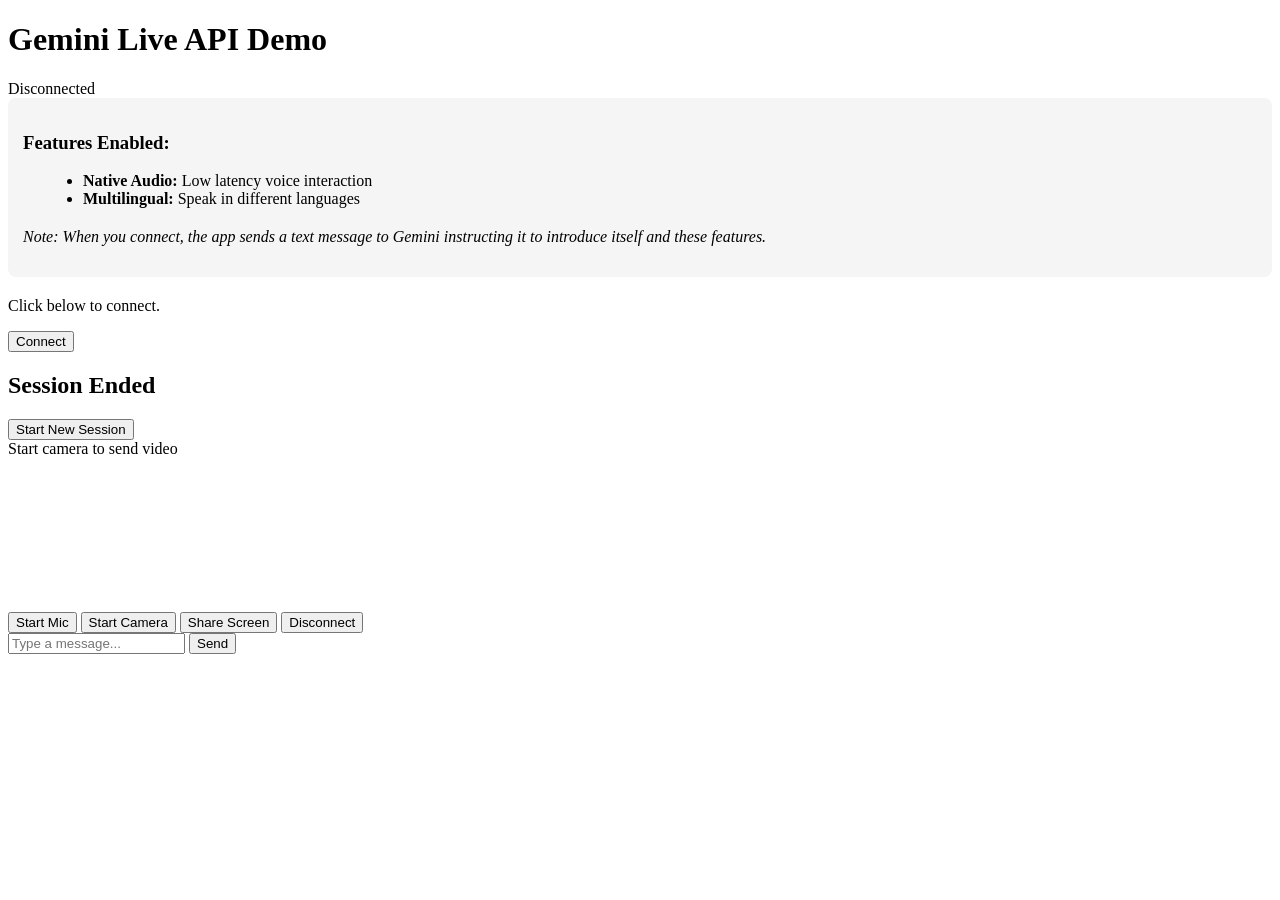
==== voice-server/frontend/index.html @ c19d16a8 "feat: unified antigravity custom models and live voice suite with 1-command installer" ====
<!DOCTYPE html>
<html lang="en">
  <head>
    <meta charset="UTF-8" />
    <meta name="viewport" content="width=device-width, initial-scale=1.0" />
    <title>Gemini Live API Demo</title>
    <link rel="stylesheet" href="/static/style.css" />
  </head>
  <body>
    <div class="container">
      <header>
        <h1>Gemini Live API Demo</h1>
        <div style="display: flex; gap: 10px; align-items: center">
          <div id="status" class="status disconnected">Disconnected</div>
          <div id="interaction-status" class="interaction-status hidden"></div>
        </div>
      </header>

      <main>
        <div class="auth-section" id="auth-section">
          <div
            class="description-box"
            style="
              margin-bottom: 20px;
              padding: 15px;
              background: #f5f5f5;
              border-radius: 8px;
              text-align: left;
            "
          >
            <h3>Features Enabled:</h3>
            <ul style="margin: 10px 0 20px 20px">
              <li>
                <strong>Native Audio:</strong> Low latency voice interaction
              </li>
              <li>
                <strong>Multilingual:</strong> Speak in different languages
              </li>

            </ul>
            <p>
              <em
                >Note: When you connect, the app sends a text message to Gemini
                instructing it to introduce itself and these features.</em
              >
            </p>
          </div>
          <p>Click below to connect.</p>
          <button id="connectBtn" class="btn">Connect</button>
        </div>

        <div class="session-end-section hidden" id="session-end-section">
          <h2>Session Ended</h2>
          <button id="restartBtn" class="btn">Start New Session</button>
        </div>

        <div class="app-section hidden" id="app-section">
          <div class="app-grid">
            <div class="left-panel">
              <div class="video-container">
                <div id="video-placeholder">Start camera to send video</div>
                <video id="video-preview" autoplay playsinline muted></video>
                <canvas id="video-canvas" style="display: none"></canvas>
              </div>

              <div class="controls">
                <button id="micBtn" class="btn icon-btn">Start Mic</button>
                <button id="cameraBtn" class="btn icon-btn">
                  Start Camera
                </button>
                <button id="screenBtn" class="btn icon-btn">
                  Share Screen
                </button>
                <button id="disconnectBtn" class="btn icon-btn danger">
                  Disconnect
                </button>
              </div>
            </div>

            <div class="right-panel">
              <div class="chat-log" id="chat-log"></div>
              <div class="input-area">
                <input
                  type="text"
                  id="textInput"
                  placeholder="Type a message..."
                />
                <button id="sendBtn" class="btn">Send</button>
              </div>
            </div>
          </div>
        </div>
      </main>
    </div>
    <script src="/static/media-handler.js"></script>
    <script src="/static/gemini-client.js"></script>
    <script src="/static/main.js"></script>
  </body>
</html>
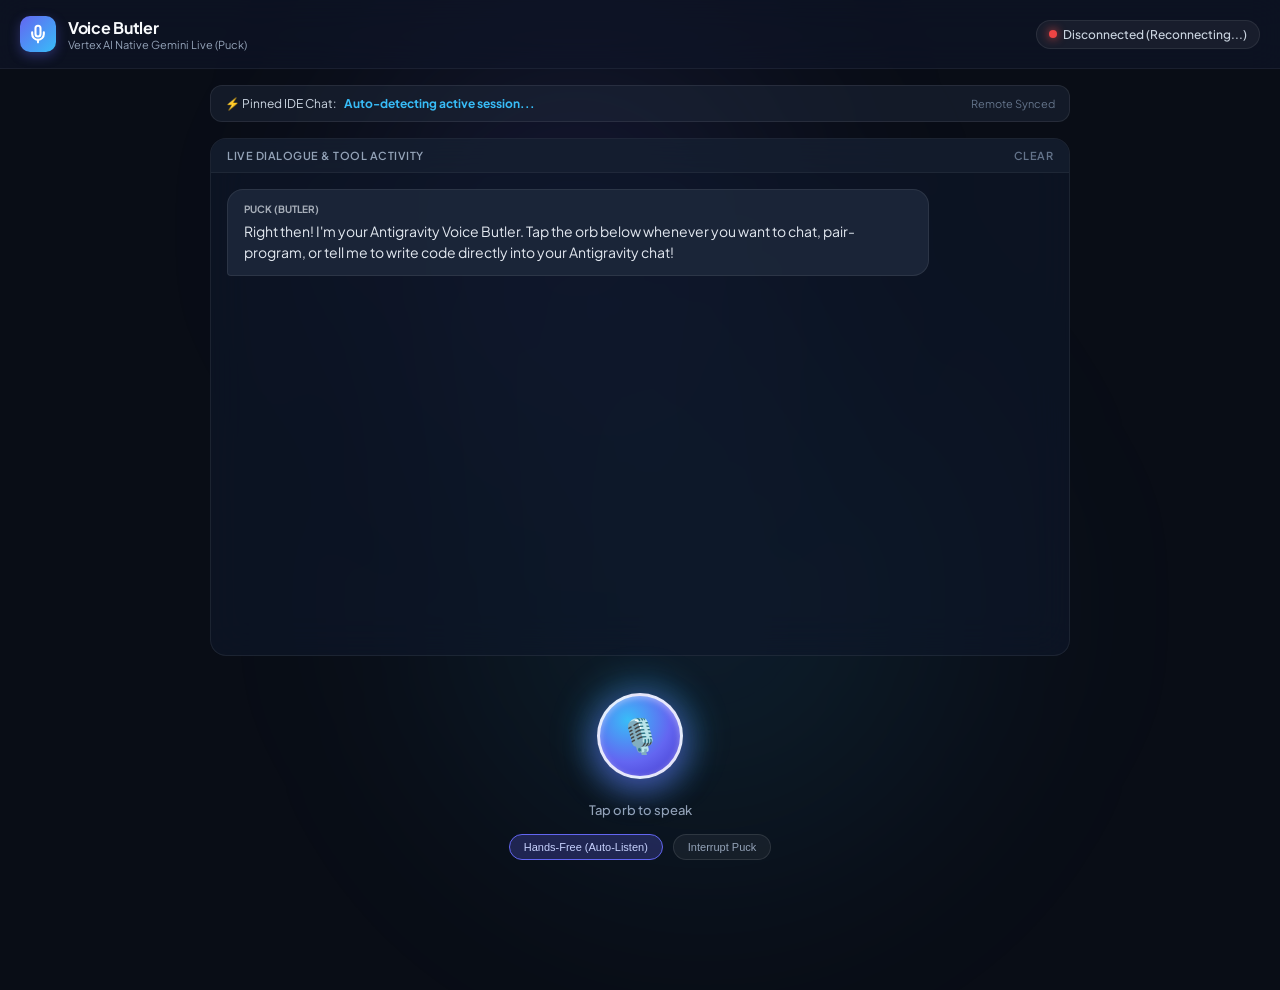
==== commit 2a7ac874: "Deploy mobile-first iPad web companion on butler.retake.cloud" ====
--- a/voice-server/frontend/index.html
+++ b/voice-server/frontend/index.html
@@ -1,99 +1,657 @@
 <!DOCTYPE html>
 <html lang="en">
-  <head>
-    <meta charset="UTF-8" />
-    <meta name="viewport" content="width=device-width, initial-scale=1.0" />
-    <title>Gemini Live API Demo</title>
-    <link rel="stylesheet" href="/static/style.css" />
-  </head>
-  <body>
-    <div class="container">
-      <header>
-        <h1>Gemini Live API Demo</h1>
-        <div style="display: flex; gap: 10px; align-items: center">
-          <div id="status" class="status disconnected">Disconnected</div>
-          <div id="interaction-status" class="interaction-status hidden"></div>
+<head>
+  <meta charset="UTF-8" />
+  <meta name="viewport" content="width=device-width, initial-scale=1.0, maximum-scale=1.0, user-scalable=no, viewport-fit=cover" />
+  <meta name="apple-mobile-web-app-capable" content="yes" />
+  <meta name="apple-mobile-web-app-status-bar-style" content="black-translucent" />
+  <meta name="apple-mobile-web-app-title" content="Voice Butler" />
+  <meta name="theme-color" content="#090d16" />
+  <title>Antigravity Voice Butler</title>
+  <link rel="preconnect" href="https://fonts.googleapis.com">
+  <link rel="preconnect" href="https://fonts.gstatic.com" crossorigin>
+  <link href="https://fonts.googleapis.com/css2?family=Plus+Jakarta+Sans:wght@400;500;600;700&family=JetBrains+Mono:wght@400;500&display=swap" rel="stylesheet">
+  <style>
+    * {
+      box-sizing: border-box;
+      margin: 0;
+      padding: 0;
+      -webkit-tap-highlight-color: transparent;
+    }
+    body {
+      background: #090d16;
+      color: #f8fafc;
+      font-family: 'Plus Jakarta Sans', -apple-system, BlinkMacSystemFont, sans-serif;
+      min-height: 100vh;
+      min-height: 100dvh;
+      display: flex;
+      flex-direction: column;
+      overflow: hidden;
+      position: relative;
+    }
+    /* Ambient glow backgrounds */
+    .ambient-glow-1 {
+      position: absolute;
+      top: -10%;
+      left: 20%;
+      width: 50vw;
+      height: 50vw;
+      background: radial-gradient(circle, rgba(99, 102, 241, 0.15) 0%, transparent 70%);
+      filter: blur(80px);
+      pointer-events: none;
+      z-index: 0;
+    }
+    .ambient-glow-2 {
+      position: absolute;
+      bottom: -10%;
+      right: 15%;
+      width: 60vw;
+      height: 60vw;
+      background: radial-gradient(circle, rgba(56, 189, 248, 0.12) 0%, transparent 70%);
+      filter: blur(90px);
+      pointer-events: none;
+      z-index: 0;
+    }
+    /* Top Header */
+    header {
+      position: relative;
+      z-index: 10;
+      padding: 16px 20px;
+      padding-top: max(16px, env(safe-area-inset-top));
+      display: flex;
+      align-items: center;
+      justify-content: space-between;
+      border-bottom: 1px solid rgba(255, 255, 255, 0.06);
+      background: rgba(15, 23, 42, 0.6);
+      backdrop-filter: blur(16px);
+      -webkit-backdrop-filter: blur(16px);
+    }
+    .logo-area {
+      display: flex;
+      align-items: center;
+      gap: 12px;
+    }
+    .logo-icon {
+      width: 36px;
+      height: 36px;
+      border-radius: 10px;
+      background: linear-gradient(135deg, #6366f1, #38bdf8);
+      display: flex;
+      align-items: center;
+      justify-content: center;
+      box-shadow: 0 4px 12px rgba(99, 102, 241, 0.35);
+    }
+    .logo-icon svg {
+      width: 20px;
+      height: 20px;
+      color: white;
+    }
+    .logo-text h1 {
+      font-size: 16px;
+      font-weight: 700;
+      letter-spacing: -0.3px;
+    }
+    .logo-text span {
+      font-size: 11px;
+      color: #94a3b8;
+      display: flex;
+      align-items: center;
+      gap: 5px;
+    }
+    .status-pill {
+      display: inline-flex;
+      align-items: center;
+      gap: 6px;
+      padding: 6px 12px;
+      border-radius: 20px;
+      background: rgba(255, 255, 255, 0.05);
+      border: 1px solid rgba(255, 255, 255, 0.08);
+      font-size: 12px;
+      font-weight: 500;
+      color: #cbd5e1;
+    }
+    .status-dot {
+      width: 8px;
+      height: 8px;
+      border-radius: 50%;
+      background: #f59e0b;
+      box-shadow: 0 0 8px #f59e0b;
+    }
+    .status-dot.live {
+      background: #10b981;
+      box-shadow: 0 0 10px #10b981;
+    }
+    .status-dot.error {
+      background: #ef4444;
+      box-shadow: 0 0 10px #ef4444;
+    }
+    /* Main Content Layout */
+    main {
+      position: relative;
+      z-index: 10;
+      flex: 1;
+      display: flex;
+      flex-direction: column;
+      overflow: hidden;
+      padding: 16px 20px;
+      gap: 16px;
+      max-width: 900px;
+      margin: 0 auto;
+      width: 100%;
+    }
+    /* Sync Info Banner */
+    .sync-banner {
+      background: rgba(30, 41, 59, 0.5);
+      border: 1px solid rgba(255, 255, 255, 0.08);
+      border-radius: 12px;
+      padding: 10px 14px;
+      display: flex;
+      align-items: center;
+      justify-content: space-between;
+      font-size: 12px;
+      color: #cbd5e1;
+    }
+    .sync-title {
+      display: flex;
+      align-items: center;
+      gap: 8px;
+      overflow: hidden;
+      text-overflow: ellipsis;
+      white-space: nowrap;
+    }
+    .sync-title strong {
+      color: #38bdf8;
+    }
+    /* Feed Section */
+    .feed-container {
+      flex: 1;
+      background: rgba(15, 23, 42, 0.65);
+      border: 1px solid rgba(255, 255, 255, 0.07);
+      border-radius: 16px;
+      backdrop-filter: blur(20px);
+      -webkit-backdrop-filter: blur(20px);
+      display: flex;
+      flex-direction: column;
+      overflow: hidden;
+    }
+    .feed-header {
+      padding: 10px 16px;
+      background: rgba(30, 41, 59, 0.4);
+      border-bottom: 1px solid rgba(255, 255, 255, 0.05);
+      display: flex;
+      justify-content: space-between;
+      align-items: center;
+      font-size: 11px;
+      font-weight: 600;
+      text-transform: uppercase;
+      letter-spacing: 0.5px;
+      color: #94a3b8;
+    }
+    .feed-messages {
+      flex: 1;
+      padding: 16px;
+      overflow-y: auto;
+      display: flex;
+      flex-direction: column;
+      gap: 12px;
+      scroll-behavior: smooth;
+    }
+    .msg-bubble {
+      max-width: 85%;
+      padding: 12px 16px;
+      border-radius: 16px;
+      font-size: 14px;
+      line-height: 1.5;
+      animation: fadeIn 0.2s ease-out;
+    }
+    @keyframes fadeIn {
+      from { opacity: 0; transform: translateY(6px); }
+      to { opacity: 1; transform: translateY(0); }
+    }
+    .msg-bubble.user {
+      align-self: flex-end;
+      background: linear-gradient(135deg, #4f46e5, #4338ca);
+      color: #ffffff;
+      border-bottom-right-radius: 4px;
+      box-shadow: 0 4px 15px rgba(79, 70, 229, 0.25);
+    }
+    .msg-bubble.puck {
+      align-self: flex-start;
+      background: rgba(30, 41, 59, 0.85);
+      color: #e2e8f0;
+      border: 1px solid rgba(255, 255, 255, 0.08);
+      border-bottom-left-radius: 4px;
+    }
+    .msg-bubble.tool {
+      align-self: center;
+      background: rgba(245, 158, 11, 0.12);
+      border: 1px solid rgba(245, 158, 11, 0.3);
+      color: #fbbf24;
+      font-size: 12px;
+      border-radius: 10px;
+      padding: 6px 14px;
+      font-family: 'JetBrains Mono', monospace;
+    }
+    .msg-author {
+      font-size: 10px;
+      font-weight: 700;
+      text-transform: uppercase;
+      margin-bottom: 4px;
+      opacity: 0.7;
+    }
+    /* Orb Interaction Area */
+    .interaction-zone {
+      position: relative;
+      display: flex;
+      flex-direction: column;
+      align-items: center;
+      justify-content: center;
+      padding: 14px 0 24px 0;
+      padding-bottom: max(24px, env(safe-area-inset-bottom));
+      gap: 16px;
+    }
+    /* Central Glowing Orb */
+    .orb-wrapper {
+      position: relative;
+      width: 100px;
+      height: 100px;
+      display: flex;
+      align-items: center;
+      justify-content: center;
+      cursor: pointer;
+      touch-action: manipulation;
+    }
+    .orb-aura {
+      position: absolute;
+      top: -16px;
+      left: -16px;
+      right: -16px;
+      bottom: -16px;
+      border-radius: 50%;
+      background: radial-gradient(circle, rgba(99, 102, 241, 0.45) 0%, rgba(56, 189, 248, 0.25) 50%, transparent 75%);
+      filter: blur(14px);
+      transform: scale(1);
+      transition: transform 0.12s ease-out, opacity 0.2s ease;
+      pointer-events: none;
+      animation: pulse 3s infinite ease-in-out;
+    }
+    @keyframes pulse {
+      0%, 100% { transform: scale(1); opacity: 0.7; }
+      50% { transform: scale(1.12); opacity: 1; }
+    }
+    .orb-btn {
+      position: relative;
+      width: 86px;
+      height: 86px;
+      border-radius: 50%;
+      background: radial-gradient(circle at 35% 30%, #38bdf8 0%, #6366f1 55%, #4338ca 100%);
+      border: 3px solid rgba(255, 255, 255, 0.85);
+      box-shadow: 0 10px 30px rgba(99, 102, 241, 0.5), inset 0 2px 6px rgba(255, 255, 255, 0.4);
+      display: flex;
+      align-items: center;
+      justify-content: center;
+      font-size: 34px;
+      cursor: pointer;
+      outline: none;
+      transition: transform 0.18s cubic-bezier(0.16, 1, 0.3, 1), box-shadow 0.2s ease;
+    }
+    .orb-btn:active {
+      transform: scale(0.92);
+    }
+    .orb-btn.recording {
+      background: radial-gradient(circle at 35% 30%, #f87171 0%, #dc2626 55%, #991b1b 100%);
+      box-shadow: 0 0 35px rgba(220, 38, 38, 0.8), inset 0 2px 6px rgba(255, 255, 255, 0.4);
+      border-color: #fca5a5;
+    }
+    .orb-hint {
+      font-size: 13px;
+      font-weight: 500;
+      color: #94a3b8;
+    }
+    .action-chips {
+      display: flex;
+      gap: 10px;
+    }
+    .chip {
+      background: rgba(255, 255, 255, 0.05);
+      border: 1px solid rgba(255, 255, 255, 0.1);
+      border-radius: 20px;
+      padding: 6px 14px;
+      font-size: 11px;
+      color: #94a3b8;
+      cursor: pointer;
+      transition: all 0.2s ease;
+    }
+    .chip:active, .chip.active {
+      background: rgba(99, 102, 241, 0.25);
+      border-color: #6366f1;
+      color: #c7d2fe;
+    }
+  </style>
+</head>
+<body>
+  <div class="ambient-glow-1"></div>
+  <div class="ambient-glow-2"></div>
+
+  <header>
+    <div class="logo-area">
+      <div class="logo-icon">
+        <svg viewBox="0 0 24 24" fill="none" stroke="currentColor" stroke-width="2.5" stroke-linecap="round" stroke-linejoin="round">
+          <path d="M12 2a3 3 0 0 0-3 3v7a3 3 0 0 0 6 0V5a3 3 0 0 0-3-3z"></path>
+          <path d="M19 10v2a7 7 0 0 1-14 0v-2"></path>
+          <line x1="12" y1="19" x2="12" y2="22"></line>
+        </svg>
+      </div>
+      <div class="logo-text">
+        <h1>Voice Butler</h1>
+        <span>Vertex AI Native Gemini Live (Puck)</span>
+      </div>
+    </div>
+    <div class="status-pill" id="statusPill">
+      <div class="status-dot" id="statusDot"></div>
+      <span id="statusText">Connecting...</span>
+    </div>
+  </header>
+
+  <main>
+    <div class="sync-banner" id="syncBanner">
+      <div class="sync-title">
+        <span>⚡ Pinned IDE Chat:</span>
+        <strong id="activeChatTitle">Auto-detecting active session...</strong>
+      </div>
+      <span style="color:#64748b; font-size:11px;">Remote Synced</span>
+    </div>
+
+    <div class="feed-container">
+      <div class="feed-header">
+        <span>Live Dialogue & Tool Activity</span>
+        <span id="clearFeedBtn" style="cursor:pointer; color:#64748b;">Clear</span>
+      </div>
+      <div class="feed-messages" id="feedMessages">
+        <div class="msg-bubble puck">
+          <div class="msg-author">Puck (Butler)</div>
+          Right then! I'm your Antigravity Voice Butler. Tap the orb below whenever you want to chat, pair-program, or tell me to write code directly into your Antigravity chat!
         </div>
-      </header>
-
-      <main>
-        <div class="auth-section" id="auth-section">
-          <div
-            class="description-box"
-            style="
-              margin-bottom: 20px;
-              padding: 15px;
-              background: #f5f5f5;
-              border-radius: 8px;
-              text-align: left;
-            "
-          >
-            <h3>Features Enabled:</h3>
-            <ul style="margin: 10px 0 20px 20px">
-              <li>
-                <strong>Native Audio:</strong> Low latency voice interaction
-              </li>
-              <li>
-                <strong>Multilingual:</strong> Speak in different languages
-              </li>
-
-            </ul>
-            <p>
-              <em
-                >Note: When you connect, the app sends a text message to Gemini
-                instructing it to introduce itself and these features.</em
-              >
-            </p>
-          </div>
-          <p>Click below to connect.</p>
-          <button id="connectBtn" class="btn">Connect</button>
-        </div>
-
-        <div class="session-end-section hidden" id="session-end-section">
-          <h2>Session Ended</h2>
-          <button id="restartBtn" class="btn">Start New Session</button>
-        </div>
-
-        <div class="app-section hidden" id="app-section">
-          <div class="app-grid">
-            <div class="left-panel">
-              <div class="video-container">
-                <div id="video-placeholder">Start camera to send video</div>
-                <video id="video-preview" autoplay playsinline muted></video>
-                <canvas id="video-canvas" style="display: none"></canvas>
-              </div>
-
-              <div class="controls">
-                <button id="micBtn" class="btn icon-btn">Start Mic</button>
-                <button id="cameraBtn" class="btn icon-btn">
-                  Start Camera
-                </button>
-                <button id="screenBtn" class="btn icon-btn">
-                  Share Screen
-                </button>
-                <button id="disconnectBtn" class="btn icon-btn danger">
-                  Disconnect
-                </button>
-              </div>
-            </div>
-
-            <div class="right-panel">
-              <div class="chat-log" id="chat-log"></div>
-              <div class="input-area">
-                <input
-                  type="text"
-                  id="textInput"
-                  placeholder="Type a message..."
-                />
-                <button id="sendBtn" class="btn">Send</button>
-              </div>
-            </div>
-          </div>
-        </div>
-      </main>
+      </div>
     </div>
-    <script src="/static/media-handler.js"></script>
-    <script src="/static/gemini-client.js"></script>
-    <script src="/static/main.js"></script>
-  </body>
+
+    <div class="interaction-zone">
+      <div class="orb-wrapper" id="orbWrapper">
+        <div class="orb-aura" id="orbAura"></div>
+        <button class="orb-btn" id="orbBtn" title="Tap to talk / mute">
+          🎙️
+        </button>
+      </div>
+      <div class="orb-hint" id="orbHint">Tap the orb to start speaking</div>
+      <div class="action-chips">
+        <button class="chip active" id="vadChip">Hands-Free (Auto-Listen)</button>
+        <button class="chip" id="interruptChip">Interrupt Puck</button>
+      </div>
+    </div>
+  </main>
+
+  <script>
+    (() => {
+      // Audio State
+      let ws = null;
+      let audioCtx = null;
+      let micStream = null;
+      let spNode = null;
+      let isRecording = false;
+      let scheduledSources = [];
+      let nextStartTime = 0;
+      let handsFree = true;
+      let isConnected = false;
+
+      // DOM Elements
+      const orbBtn = document.getElementById("orbBtn");
+      const orbAura = document.getElementById("orbAura");
+      const orbHint = document.getElementById("orbHint");
+      const statusDot = document.getElementById("statusDot");
+      const statusText = document.getElementById("statusText");
+      const feedMessages = document.getElementById("feedMessages");
+      const activeChatTitle = document.getElementById("activeChatTitle");
+      const clearFeedBtn = document.getElementById("clearFeedBtn");
+      const vadChip = document.getElementById("vadChip");
+      const interruptChip = document.getElementById("interruptChip");
+
+      vadChip.onclick = () => {
+        handsFree = !handsFree;
+        vadChip.classList.toggle("active", handsFree);
+      };
+
+      interruptChip.onclick = () => {
+        stopAudioPlayback();
+        if (ws && ws.readyState === 1) {
+          ws.send(JSON.stringify({ text: "[user clicked interrupt]" }));
+        }
+      };
+
+      clearFeedBtn.onclick = () => {
+        feedMessages.innerHTML = "";
+      };
+
+      function addMessage(author, text, type = "puck") {
+        const bubble = document.createElement("div");
+        bubble.className = "msg-bubble " + type;
+        if (type !== "tool") {
+          const auth = document.createElement("div");
+          auth.className = "msg-author";
+          auth.textContent = author;
+          bubble.appendChild(auth);
+        }
+        const span = document.createElement("span");
+        span.textContent = text;
+        bubble.appendChild(span);
+        feedMessages.appendChild(bubble);
+        feedMessages.scrollTop = feedMessages.scrollHeight;
+      }
+
+      // Audio Processing
+      function downsample(b, sR, oR) {
+        if (sR === oR) return b;
+        const r = sR / oR, nL = Math.round(b.length / r), res = new Float32Array(nL);
+        let oRes = 0, oBuf = 0;
+        while (oRes < res.length) {
+          const nOB = Math.round((oRes + 1) * r);
+          let acc = 0, cnt = 0;
+          for (let i = oBuf; i < nOB && i < b.length; i++) { acc += b[i]; cnt++; }
+          res[oRes] = cnt ? acc / cnt : 0; oRes++; oBuf = nOB;
+        }
+        return res;
+      }
+
+      function toInt16(f32) {
+        const buf = new Int16Array(f32.length);
+        for (let i = 0; i < f32.length; i++) {
+          buf[i] = Math.min(1, Math.max(-1, f32[i])) * 0x7fff;
+        }
+        return buf.buffer;
+      }
+
+      function stopAudioPlayback() {
+        for (let i = 0; i < scheduledSources.length; i++) {
+          try { scheduledSources[i].stop(); } catch (_) {}
+        }
+        scheduledSources = [];
+        if (audioCtx) nextStartTime = audioCtx.currentTime;
+      }
+
+      function play24kPcm(buf) {
+        if (!audioCtx) return;
+        if (audioCtx.state === "suspended") audioCtx.resume();
+        const pcm = new Int16Array(buf);
+        const flt = new Float32Array(pcm.length);
+        for (let i = 0; i < pcm.length; i++) flt[i] = pcm[i] / 32768.0;
+        const ab = audioCtx.createBuffer(1, flt.length, 24000);
+        ab.getChannelData(0).set(flt);
+        const src = audioCtx.createBufferSource();
+        src.buffer = ab; src.connect(audioCtx.destination);
+        const now = audioCtx.currentTime;
+        nextStartTime = Math.max(now, nextStartTime);
+        src.start(nextStartTime);
+        nextStartTime += ab.duration;
+        scheduledSources.push(src);
+
+        // Visual bounce
+        orbAura.style.transform = "scale(1.25)";
+        setTimeout(() => { orbAura.style.transform = "scale(1)"; }, 120);
+
+        src.onended = () => {
+          const idx = scheduledSources.indexOf(src);
+          if (idx > -1) scheduledSources.splice(idx, 1);
+        };
+      }
+
+      // WebSocket Connection
+      function connectWs() {
+        const proto = location.protocol === "https:" ? "wss:" : "ws:";
+        const wsUrl = proto + "//" + location.host + "/ws";
+        statusText.textContent = "Connecting...";
+        statusDot.className = "status-dot";
+
+        try {
+          ws = new WebSocket(wsUrl);
+          ws.binaryType = "arraybuffer";
+
+          ws.onopen = () => {
+            isConnected = true;
+            statusDot.className = "status-dot live";
+            statusText.textContent = "Butler Live Ready";
+            orbHint.textContent = "Tap orb to speak with Puck";
+          };
+
+          ws.onmessage = async (e) => {
+            if (typeof e.data === "string") {
+              try {
+                const m = JSON.parse(e.data);
+                if (m.type === "active_conversation_updated") {
+                  activeChatTitle.textContent = m.title || m.conversation_id || "Active Chat";
+                } else if (m.type === "gemini") {
+                  addMessage("Puck", m.text, "puck");
+                } else if (m.type === "user") {
+                  addMessage("You", m.text, "user");
+                } else if (m.type === "tool_start") {
+                  addMessage("Action", "⚡ " + m.name + " (" + (m.args?.prompt?.slice(0, 40) || "") + "...)", "tool");
+                } else if (m.type === "interrupted") {
+                  stopAudioPlayback();
+                  addMessage("System", "Interrupted", "tool");
+                } else if (m.type === "turn_complete") {
+                  if (handsFree && !isRecording) {
+                    setTimeout(() => {
+                      if (!isRecording && scheduledSources.length === 0) startMic();
+                    }, 400);
+                  }
+                }
+              } catch (_) {}
+            } else {
+              let raw = e.data;
+              if (raw instanceof Blob) raw = await raw.arrayBuffer();
+              play24kPcm(raw);
+            }
+          };
+
+          ws.onerror = () => {
+            statusDot.className = "status-dot error";
+            statusText.textContent = "Connection Error";
+          };
+
+          ws.onclose = () => {
+            isConnected = false;
+            statusDot.className = "status-dot error";
+            statusText.textContent = "Disconnected (Reconnecting...)";
+            stopMic();
+            setTimeout(connectWs, 3000);
+          };
+        } catch (e) {
+          statusText.textContent = "Init Error: " + e.message;
+        }
+      }
+
+      // iOS Audio Unlock & Silent Loop for Background Playback
+      function unlockAudio() {
+        if (!audioCtx) {
+          audioCtx = new (window.AudioContext || window.webkitAudioContext)({ sampleRate: 24000 });
+        }
+        if (audioCtx.state === "suspended") {
+          audioCtx.resume();
+        }
+        // Silent oscillator keeps iOS WebKit audio thread active in background/Slide Over
+        try {
+          const osc = audioCtx.createOscillator();
+          const gain = audioCtx.createGain();
+          gain.gain.value = 0.001; // virtually inaudible
+          osc.connect(gain);
+          gain.connect(audioCtx.destination);
+          osc.start();
+        } catch (_) {}
+      }
+
+      async function startMic() {
+        unlockAudio();
+        if (!ws || ws.readyState !== 1) connectWs();
+
+        try {
+          micStream = await navigator.mediaDevices.getUserMedia({
+            audio: { echoCancellation: true, noiseSuppression: true, autoGainControl: true }
+          });
+          const src = audioCtx.createMediaStreamSource(micStream);
+          spNode = audioCtx.createScriptProcessor(4096, 1, 1);
+          spNode.onaudioprocess = (e) => {
+            if (!isRecording || !ws || ws.readyState !== 1) return;
+            const inData = e.inputBuffer.getChannelData(0);
+            const ds = downsample(inData, audioCtx.sampleRate, 16000);
+            const pcm16 = toInt16(ds);
+            ws.send(pcm16);
+
+            // Audio reaction
+            let sum = 0;
+            for (let i = 0; i < inData.length; i += 16) sum += inData[i] * inData[i];
+            const rms = Math.sqrt(sum / (inData.length / 16));
+            const scale = 1 + Math.min(rms * 12, 0.6);
+            orbAura.style.transform = `scale(${scale})`;
+          };
+
+          src.connect(spNode);
+          const mute = audioCtx.createGain();
+          mute.gain.value = 0;
+          spNode.connect(mute);
+          mute.connect(audioCtx.destination);
+
+          isRecording = true;
+          orbBtn.classList.add("recording");
+          orbBtn.textContent = "🔴";
+          orbHint.textContent = "Listening to you...";
+        } catch (err) {
+          addMessage("System", "Microphone error: " + err.message, "tool");
+          stopMic();
+        }
+      }
+
+      function stopMic() {
+        isRecording = false;
+        orbBtn.classList.remove("recording");
+        orbBtn.textContent = "🎙️";
+        orbHint.textContent = "Tap orb to speak";
+        orbAura.style.transform = "scale(1)";
+        if (micStream) {
+          micStream.getTracks().forEach((t) => t.stop());
+          micStream = null;
+        }
+        if (spNode) {
+          try { spNode.disconnect(); } catch (_) {}
+          spNode = null;
+        }
+      }
+
+      orbBtn.onclick = () => {
+        if (isRecording) stopMic();
+        else startMic();
+      };
+
+      // Connect immediately on page load
+      connectWs();
+    })();
+  </script>
+</body>
 </html>
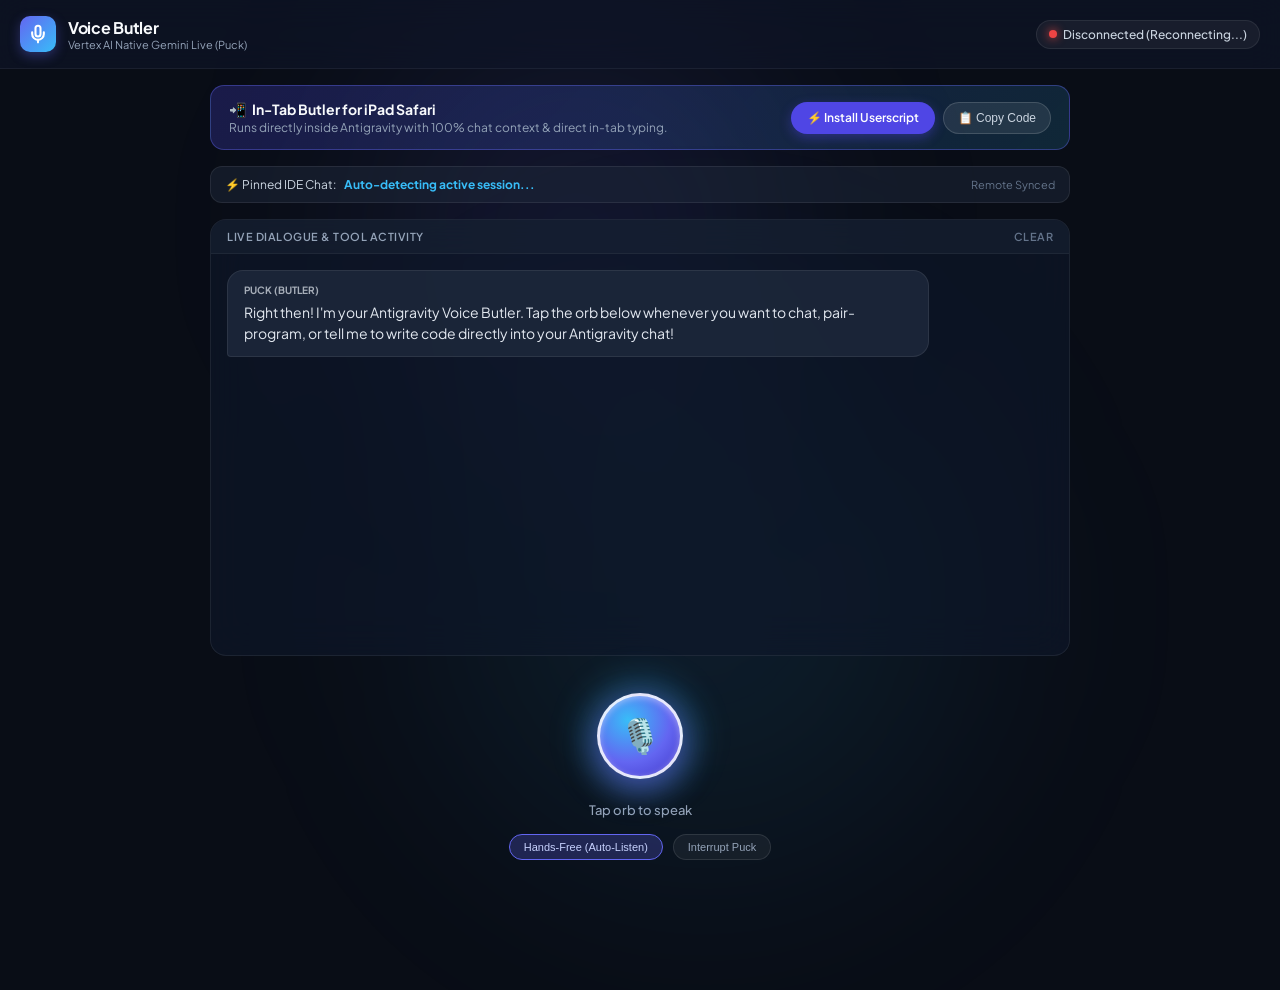
==== commit 451375c6: "Add butler.user.js endpoint and install banner for iPad Safari" ====
--- a/voice-server/frontend/index.html
+++ b/voice-server/frontend/index.html
@@ -354,6 +354,26 @@
   </header>
 
   <main>
+    <div style="background: linear-gradient(135deg, rgba(79, 70, 229, 0.25), rgba(56, 189, 248, 0.15)); border: 1px solid rgba(99, 102, 241, 0.4); border-radius: 14px; padding: 14px 18px; display: flex; align-items: center; justify-content: space-between; gap: 12px; flex-wrap: wrap;">
+      <div>
+        <div style="font-size: 14px; font-weight: 700; color: #f8fafc; display: flex; align-items: center; gap: 6px;">
+          <span>📲</span>
+          <span>In-Tab Butler for iPad Safari</span>
+        </div>
+        <div style="font-size: 12px; color: #94a3b8; margin-top: 2px;">
+          Runs directly inside Antigravity with 100% chat context & direct in-tab typing.
+        </div>
+      </div>
+      <div style="display: flex; gap: 8px;">
+        <a href="/butler.user.js" style="background: #4f46e5; color: #fff; text-decoration: none; padding: 8px 16px; border-radius: 20px; font-size: 12px; font-weight: 600; box-shadow: 0 4px 12px rgba(79, 70, 229, 0.4); display: inline-flex; align-items: center; gap: 5px;">
+          <span>⚡ Install Userscript</span>
+        </a>
+        <button id="copyScriptBtn" style="background: rgba(255,255,255,0.08); border: 1px solid rgba(255,255,255,0.15); color: #cbd5e1; padding: 8px 14px; border-radius: 20px; font-size: 12px; cursor: pointer;">
+          📋 Copy Code
+        </button>
+      </div>
+    </div>
+
     <div class="sync-banner" id="syncBanner">
       <div class="sync-title">
         <span>⚡ Pinned IDE Chat:</span>
@@ -414,6 +434,21 @@
       const clearFeedBtn = document.getElementById("clearFeedBtn");
       const vadChip = document.getElementById("vadChip");
       const interruptChip = document.getElementById("interruptChip");
+      const copyScriptBtn = document.getElementById("copyScriptBtn");
+
+      if (copyScriptBtn) {
+        copyScriptBtn.onclick = async () => {
+          try {
+            const res = await fetch("/butler.user.js");
+            const code = await res.text();
+            await navigator.clipboard.writeText(code);
+            copyScriptBtn.textContent = "✅ Copied!";
+            setTimeout(() => { copyScriptBtn.textContent = "📋 Copy Code"; }, 2000);
+          } catch (_) {
+            window.location.href = "/butler.user.js";
+          }
+        };
+      }
 
       vadChip.onclick = () => {
         handsFree = !handsFree;
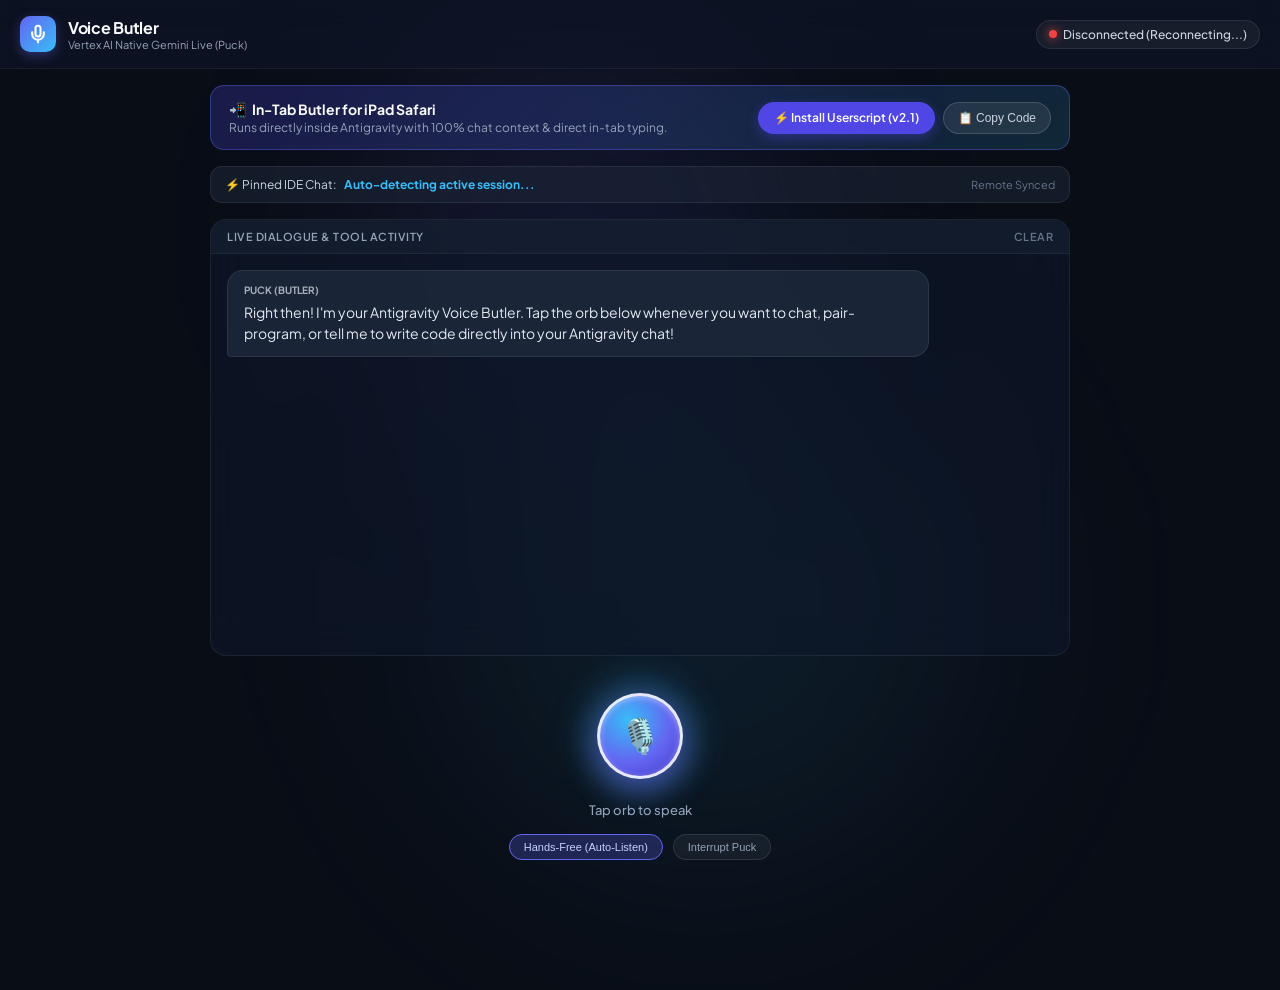
==== commit 5a1ddb82: "Add no-cache headers and v2.1 cache buster for userscript" ====
--- a/voice-server/frontend/index.html
+++ b/voice-server/frontend/index.html
@@ -365,8 +365,8 @@
         </div>
       </div>
       <div style="display: flex; gap: 8px;">
-        <a href="/butler.user.js" style="background: #4f46e5; color: #fff; text-decoration: none; padding: 8px 16px; border-radius: 20px; font-size: 12px; font-weight: 600; box-shadow: 0 4px 12px rgba(79, 70, 229, 0.4); display: inline-flex; align-items: center; gap: 5px;">
-          <span>⚡ Install Userscript</span>
+        <a href="/butler.user.js?v=2.1" style="background: #4f46e5; color: #fff; text-decoration: none; padding: 8px 16px; border-radius: 20px; font-size: 12px; font-weight: 600; box-shadow: 0 4px 12px rgba(79, 70, 229, 0.4); display: inline-flex; align-items: center; gap: 5px;">
+          <span>⚡ Install Userscript (v2.1)</span>
         </a>
         <button id="copyScriptBtn" style="background: rgba(255,255,255,0.08); border: 1px solid rgba(255,255,255,0.15); color: #cbd5e1; padding: 8px 14px; border-radius: 20px; font-size: 12px; cursor: pointer;">
           📋 Copy Code
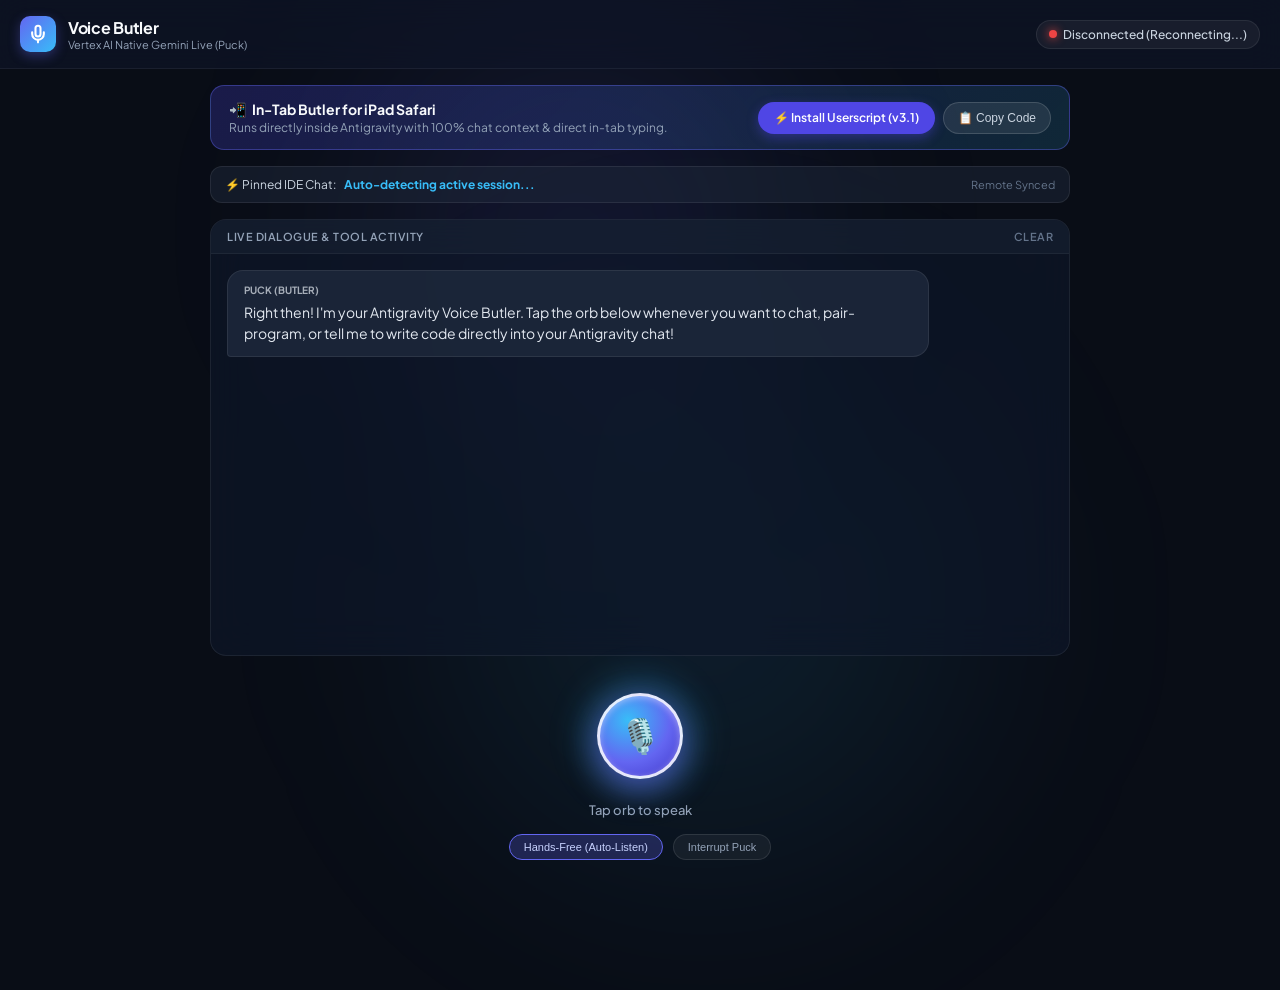
==== commit 14d2bc4a: "Prioritize on-screen conversation-view and URL pathname for active chat detection" ====
--- a/voice-server/frontend/index.html
+++ b/voice-server/frontend/index.html
@@ -365,8 +365,8 @@
         </div>
       </div>
       <div style="display: flex; gap: 8px;">
-        <a href="/butler.user.js?v=2.1" style="background: #4f46e5; color: #fff; text-decoration: none; padding: 8px 16px; border-radius: 20px; font-size: 12px; font-weight: 600; box-shadow: 0 4px 12px rgba(79, 70, 229, 0.4); display: inline-flex; align-items: center; gap: 5px;">
-          <span>⚡ Install Userscript (v2.1)</span>
+        <a href="/butler.user.js?v=3.1" style="background: #4f46e5; color: #fff; text-decoration: none; padding: 8px 16px; border-radius: 20px; font-size: 12px; font-weight: 600; box-shadow: 0 4px 12px rgba(79, 70, 229, 0.4); display: inline-flex; align-items: center; gap: 5px;">
+          <span>⚡ Install Userscript (v3.1)</span>
         </a>
         <button id="copyScriptBtn" style="background: rgba(255,255,255,0.08); border: 1px solid rgba(255,255,255,0.15); color: #cbd5e1; padding: 8px 14px; border-radius: 20px; font-size: 12px; cursor: pointer;">
           📋 Copy Code
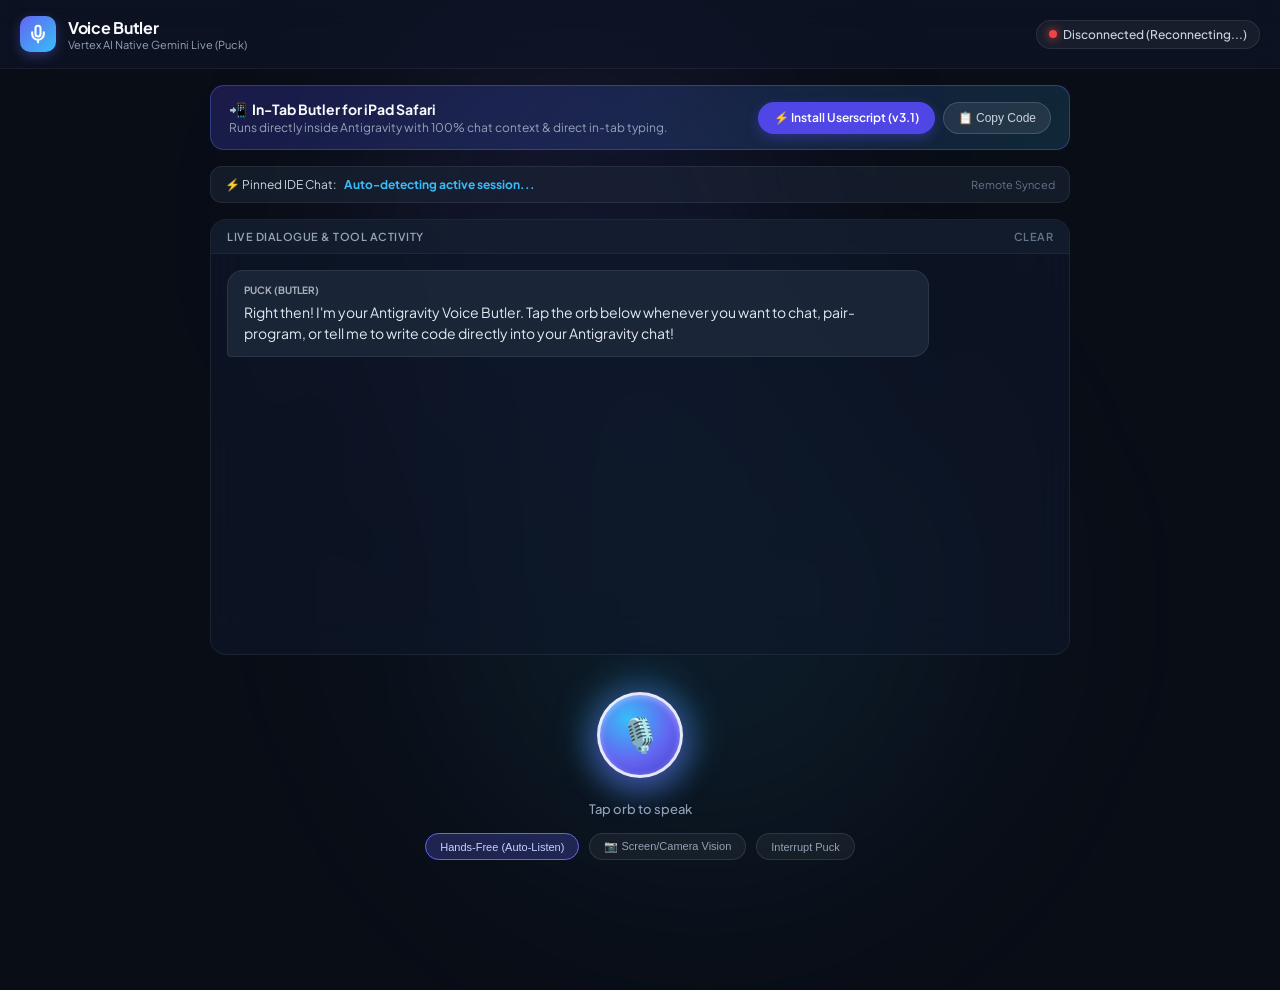
==== commit 25862847: "Implement Vision-Powered Screen Snapshot and Brain Context Sync (v3.4.0)" ====
--- a/voice-server/frontend/index.html
+++ b/voice-server/frontend/index.html
@@ -405,6 +405,7 @@
       <div class="orb-hint" id="orbHint">Tap the orb to start speaking</div>
       <div class="action-chips">
         <button class="chip active" id="vadChip">Hands-Free (Auto-Listen)</button>
+        <button class="chip" id="cameraChip">📷 Screen/Camera Vision</button>
         <button class="chip" id="interruptChip">Interrupt Puck</button>
       </div>
     </div>
@@ -679,6 +680,61 @@
         }
       }
 
+      let videoStream = null;
+      let videoInterval = null;
+      const cameraChip = document.getElementById("cameraChip");
+
+      async function toggleVideoVision() {
+        if (videoStream) {
+          if (videoInterval) clearInterval(videoInterval);
+          videoStream.getTracks().forEach(t => t.stop());
+          videoStream = null;
+          cameraChip.classList.remove("active");
+          addMessage("System", "Vision feed paused", "tool");
+          return;
+        }
+
+        try {
+          if (navigator.mediaDevices.getDisplayMedia) {
+            try {
+              videoStream = await navigator.mediaDevices.getDisplayMedia({ video: true });
+            } catch (e) {
+              videoStream = await navigator.mediaDevices.getUserMedia({ video: { facingMode: "environment" } });
+            }
+          } else {
+            videoStream = await navigator.mediaDevices.getUserMedia({ video: { facingMode: "environment" } });
+          }
+
+          cameraChip.classList.add("active");
+          addMessage("System", "Vision feed active: streaming screen/camera to Puck", "tool");
+
+          const videoEl = document.createElement("video");
+          videoEl.muted = true;
+          videoEl.playsInline = true;
+          videoEl.srcObject = videoStream;
+          videoEl.play();
+
+          const canvas = document.createElement("canvas");
+          const ctx = canvas.getContext("2d");
+
+          videoInterval = setInterval(() => {
+            if (!videoStream || !ws || ws.readyState !== 1) return;
+            if (videoEl.videoWidth > 0 && videoEl.videoHeight > 0) {
+              canvas.width = Math.min(videoEl.videoWidth, 960);
+              canvas.height = Math.round(canvas.width * (videoEl.videoHeight / videoEl.videoWidth));
+              ctx.drawImage(videoEl, 0, 0, canvas.width, canvas.height);
+              const b64 = canvas.toDataURL("image/jpeg", 0.65).split(",")[1];
+              if (b64) {
+                ws.send(JSON.stringify({ type: "image", data: b64 }));
+              }
+            }
+          }, 2000);
+        } catch (err) {
+          addMessage("System", "Vision feed error: " + err.message, "tool");
+        }
+      }
+      if (cameraChip) cameraChip.onclick = toggleVideoVision;
+
       orbBtn.onclick = () => {
         if (isRecording) stopMic();
         else startMic();
